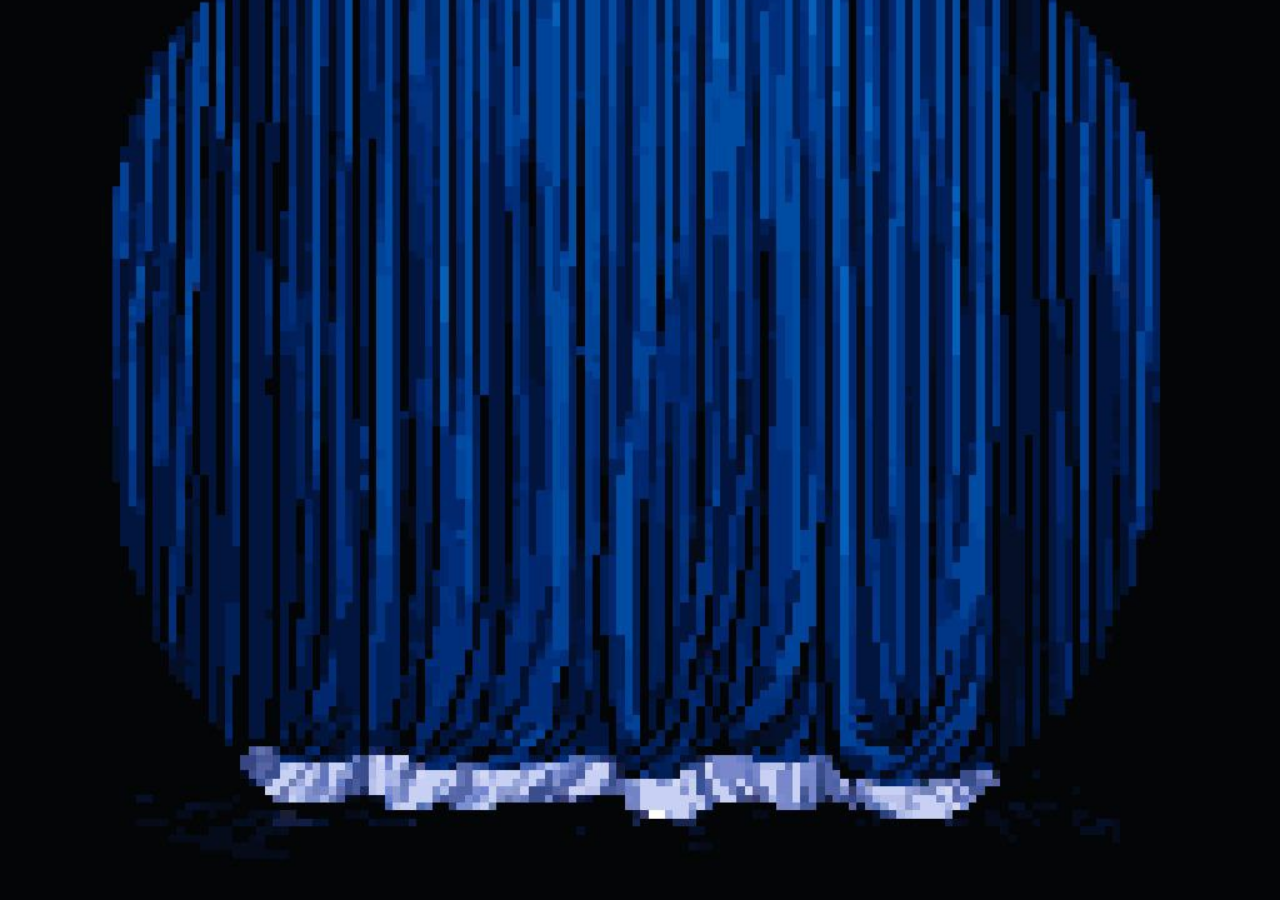
==== templates/game.html @ eb272fc0 "Страница "Правила"" ====
<!doctype html>
<html lang="ru">
<head>
    <meta charset="UTF-8">
    <link rel="stylesheet" href="/static/css/style.css" />
    <title>Meowdex</title>
</head>
<body>
    <div class="background"></div>

</body>
</html>
---- static/css/style.css ----
* {
    margin: 0;
    padding: 0;
    box-sizing: border-box;
}

.background {
    position: absolute;
    top: 0;
    left: 0;
    width: 100%;
    height: 100%;

    background-image: url("/static/data/images/background/blue_shtori.jpg");
    background-size: cover;
    background-position: center;
    background-repeat: no-repeat;
}

.content {
    position: relative;
    z-index: 1;
    display: flex;
    flex-direction: column;
    align-items: center;
    justify-content: center;
    width: 100%;
    min-height: 100vh;
    padding: 20px;
}

.logo {
    position: absolute;
    top: 0px;
    text-align: center;
    z-index: 1;
}

.logo img{
    max-width: 400px;
    height: auto;
    display: block;
}

.btn-container {
    position: absolute;
    top: 64%;
    left: 50%;
    transform: translate(-50%, -50%);
    display: flex;
    flex-direction: column;
    gap: 25px;
    align-items: center;
    z-index: 1;
    width: auto;
    max-width: none;
}

.btn {
    display: block;
    cursor: pointer;
    transition: transform 0.3s ease, opacity 0.3s ease;
    border: none;
    background: none;
    padding: 0;
    width: 300px;
}

.btn img {
    width: 100%;
    height: auto;
    display: block;
    border-radius: 10px;
    transition: all 0.3s ease;
}


 .btn:hover {
    transform: scale(1.05);
}

.btn:active {
    transform: scale(0.95);
}




/* rules.html */
.rules-container {
    position: relative;
    width: 100%;
    height: 100vh;
    display: flex;
    justify-content: center;
    align-items: center;
    margin: 0;
    padding: 0;
}

.rules-image {
    display: block;
    max-width: 80%;
    max-height: 80%;
    width: auto;
    height: auto;
    object-fit: contain;
    box-shadow: 0 0 20px rgba(0,0,0,0.3);
    border-radius: 10px;
}


.text-overlay {
    position: absolute;
    top: 50%;
    left: 50%;
    transform: translate(-50%, -50%);
    color: white;
    text-align: center;
    font-size: 24px;
    font-weight: bold;
    text-shadow: 2px 2px 4px rgba(0,0,0,0.5);
    z-index: 10;
    width: 70%;
}


.back-button {
    position: fixed;
    bottom: 30px;
    left: 50%;
    transform: translateX(-50%);
    z-index: 20;
}

.back-button .btn {
    cursor: pointer;
    border: none;
    background: rgba(0,0,0,0.7);
    color: white;
    padding: 10px 20px;
    border-radius: 5px;
    font-size: 18px;
    transition: background 0.3s;
}

.back-button .btn:hover {
    background: rgba(0,0,}
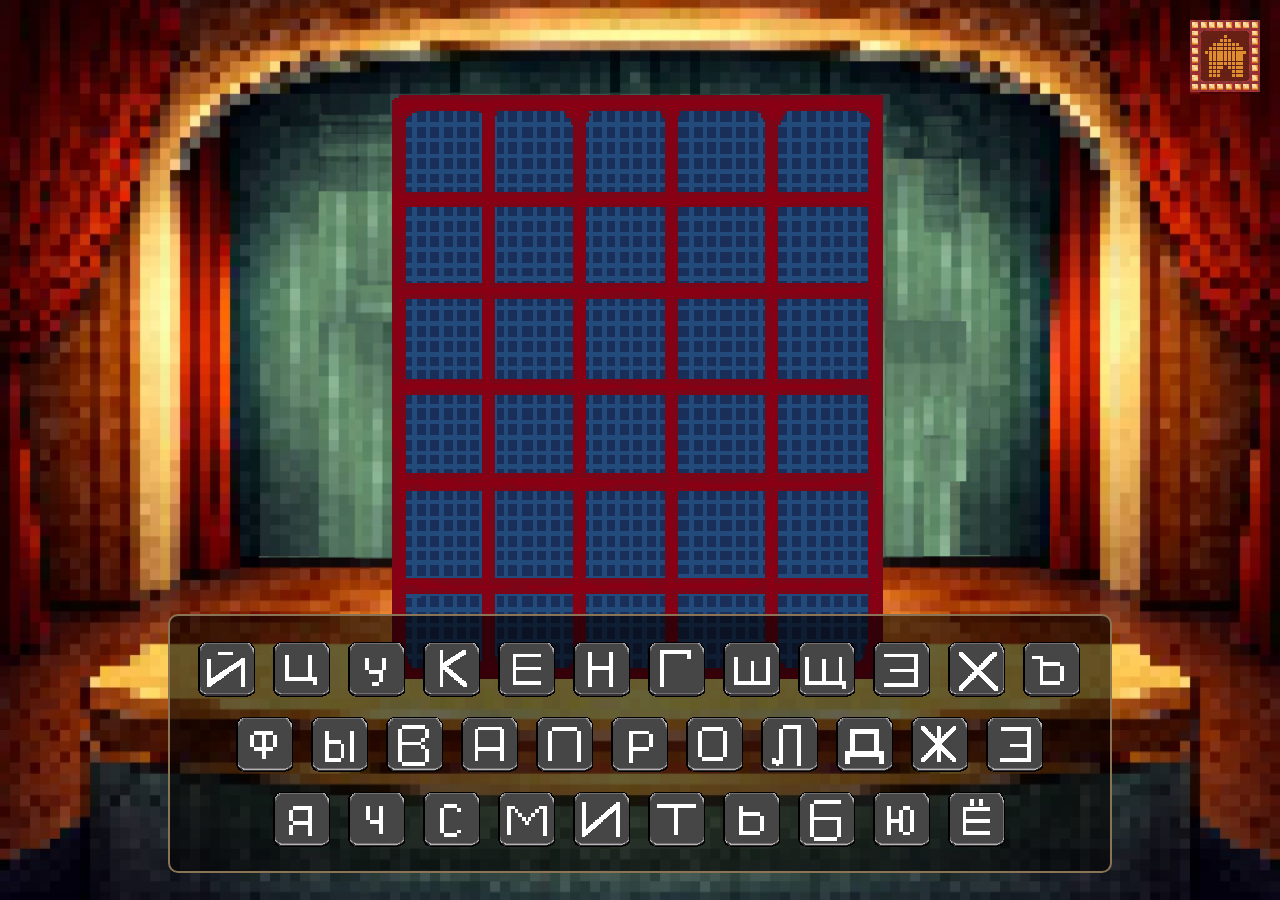
==== commit 247f3bc7: "готовые окна игры на базе дизайна" ====
--- a/templates/game.html
+++ b/templates/game.html
@@ -2,11 +2,70 @@
 <html lang="ru">
 <head>
     <meta charset="UTF-8">
-    <link rel="stylesheet" href="/static/css/style.css" />
-    <title>Meowdex</title>
+    <link rel="stylesheet" href="/static/css/style_game.css" />
+    <title>Meowdex - Игра</title>
 </head>
 <body>
     <div class="background"></div>
 
+    <div class="game-container">
+        <div class="game_grid">
+            <img src="/static/data/images/background/grid.png" alt="Игровое поле">
+        </div>
+
+        <div class="keyboard-container">
+            <div class="keyboard-row">
+                <button class="key-btn"><img src="/static/data/images/button/keyboard_btn/Ч_Й.png" alt="Й"></button>
+                <button class="key-btn"><img src="/static/data/images/button/keyboard_btn/Ч_Ц.png" alt="Ц"></button>
+                <button class="key-btn"><img src="/static/data/images/button/keyboard_btn/Ч_У.png" alt="У"></button>
+                <button class="key-btn"><img src="/static/data/images/button/keyboard_btn/Ч_К.png" alt="К"></button>
+                <button class="key-btn"><img src="/static/data/images/button/keyboard_btn/Ч_Е.png" alt="Е"></button>
+                <button class="key-btn"><img src="/static/data/images/button/keyboard_btn/Ч_Н.png" alt="Н"></button>
+                <button class="key-btn"><img src="/static/data/images/button/keyboard_btn/Ч_Г.png" alt="Г"></button>
+                <button class="key-btn"><img src="/static/data/images/button/keyboard_btn/Ч_Ш.png" alt="Ш"></button>
+                <button class="key-btn"><img src="/static/data/images/button/keyboard_btn/Ч_Щ.png" alt="Щ"></button>
+                <button class="key-btn"><img src="/static/data/images/button/keyboard_btn/Ч_З.png" alt="З"></button>
+                <button class="key-btn"><img src="/static/data/images/button/keyboard_btn/Ч_Х.png" alt="Х"></button>
+                <button class="key-btn"><img src="/static/data/images/button/keyboard_btn/Ч_Ъ.png" alt="Ъ"></button>
+            </div>
+            <div class="keyboard-row">
+                <button class="key-btn"><img src="/static/data/images/button/keyboard_btn/Ч_Ф.png" alt="Ф"></button>
+                <button class="key-btn"><img src="/static/data/images/button/keyboard_btn/Ч_Ы.png" alt="Ы"></button>
+                <button class="key-btn"><img src="/static/data/images/button/keyboard_btn/Ч_В.png" alt="В"></button>
+                <button class="key-btn"><img src="/static/data/images/button/keyboard_btn/Ч_А.png" alt="А"></button>
+                <button class="key-btn"><img src="/static/data/images/button/keyboard_btn/Ч_П.png" alt="П"></button>
+                <button class="key-btn"><img src="/static/data/images/button/keyboard_btn/Ч_Р.png" alt="Р"></button>
+                <button class="key-btn"><img src="/static/data/images/button/keyboard_btn/Ч_О.png" alt="О"></button>
+                <button class="key-btn"><img src="/static/data/images/button/keyboard_btn/Ч_Л.png" alt="Л"></button>
+                <button class="key-btn"><img src="/static/data/images/button/keyboard_btn/Ч_Д.png" alt="Д"></button>
+                <button class="key-btn"><img src="/static/data/images/button/keyboard_btn/Ч_Ж.png" alt="Ж"></button>
+                <button class="key-btn"><img src="/static/data/images/button/keyboard_btn/Ч_Э.png" alt="Э"></button>
+            </div>
+            <div class="keyboard-row">
+                <button class="key-btn"><img src="/static/data/images/button/keyboard_btn/Ч_Я.png" alt="Я"></button>
+                <button class="key-btn"><img src="/static/data/images/button/keyboard_btn/Ч_Ч.png" alt="Ч"></button>
+                <button class="key-btn"><img src="/static/data/images/button/keyboard_btn/Ч_С.png" alt="С"></button>
+                <button class="key-btn"><img src="/static/data/images/button/keyboard_btn/Ч_М.png" alt="М"></button>
+                <button class="key-btn"><img src="/static/data/images/button/keyboard_btn/Ч_И.png" alt="И"></button>
+                <button class="key-btn"><img src="/static/data/images/button/keyboard_btn/Ч_Т.png" alt="Т"></button>
+                <button class="key-btn"><img src="/static/data/images/button/keyboard_btn/Ч_Ь.png" alt="Ь"></button>
+                <button class="key-btn"><img src="/static/data/images/button/keyboard_btn/Ч_Б.png" alt="Б"></button>
+                <button class="key-btn"><img src="/static/data/images/button/keyboard_btn/Ч_Ю.png" alt="Ю"></button>
+                <button class="key-btn"><img src="/static/data/images/button/keyboard_btn/Ч_Ё.png" alt="Ё"></button>
+            </div>
+        </div>
+
+        <div class="back-btn-game">
+            <a href="/" class="btn-link">
+                <button class="btn-game">
+                    <img src="/static/data/images/button/home_btn.png" alt="Назад">
+                </button>
+            </a>
+        </div>
+    </div>
+<audio id="clickSound" preload="auto">
+        <source src="/static/sounds/click.mp3" type="audio/mpeg">
+</audio>
+    <script src="/static/js/game.js"></script>
 </body>
 </html>
--- a/static/css/style_game.css
+++ b/static/css/style_game.css
@@ -0,0 +1,218 @@
+/* game.html - стили для игры */
+* {
+    margin: 0;
+    padding: 0;
+    box-sizing: border-box;
+}
+
+.background {
+    position: absolute;
+    top: 0;
+    left: 0;
+    width: 100%;
+    height: 100%;
+    background-image: url("/static/data/images/background/background.png");
+    background-size: cover;
+    background-position: center;
+    background-repeat: no-repeat;
+}
+
+.game-container {
+    position: relative;
+    width: 100%;
+    height: 100vh;
+    display: flex;
+    flex-direction: column;
+    justify-content: center;
+    align-items: center;
+    z-index: 1;
+}
+
+.game_grid {
+    position: relative;
+    display: flex;
+    justify-content: center;
+    align-items: center;
+    z-index: 0;
+    margin-top: -10%;
+}
+
+.game_grid img {
+    width: 500px;
+    max-width: 90vw;
+    height: auto;
+    object-fit: contain;
+    image-rendering: pixelated;
+}
+
+.tiles-overlay {
+    position: absolute;
+    top: 50%;
+    left: 50%;
+    transform: translate(-50%, -50%);
+    display: grid;
+    grid-template-rows: repeat(6, 1fr);
+    gap: 8px;
+    width: 70%;
+    height: 65%;
+}
+
+.game-tile {
+    display: flex;
+    align-items: center;
+    justify-content: center;
+    font-size: 28px;
+    font-weight: bold;
+    font-family: 'Courier New', monospace;
+    color: #FFD700;
+    text-transform: uppercase;
+    text-shadow: 2px 2px 4px rgba(0,0,0,0.5);
+    background: transparent;
+    width: 100%;
+    height: 100%;
+}
+
+/* Подсветка букв */
+.game-tile.correct {
+    color: #4CAF50 !important;
+    text-shadow: 0 0 8px #4CAF50;
+}
+
+.game-tile.present {
+    color: #FFA500 !important;
+    text-shadow: 0 0 8px #FFA500;
+}
+
+.game-tile.absent {
+    color: #666666 !important;
+    text-shadow: none;
+}
+
+/* Клавиатура */
+.keyboard-container {
+    position: absolute;
+    bottom: 3%;
+    left: 50%;
+    transform: translateX(-50%);
+    display: flex;
+    flex-direction: column;
+    gap: 10px;
+    z-index: 2;
+    background: rgba(0, 0, 0, 0.6);
+    padding: 20px 25px;
+    border: 2px solid #8B7355;
+    border-radius: 10px;
+}
+
+.keyboard-row {
+    display: flex;
+    justify-content: center;
+    gap: 10px;
+}
+
+.key-btn {
+    background: none;
+    border: none;
+    cursor: pointer;
+    padding: 0;
+    transition: transform 0.1s ease;
+}
+
+.key-btn img {
+    width: 65px;
+    height: 65px;
+    display: block;
+    image-rendering: pixelated;
+}
+
+.key-btn:hover {
+    transform: scale(1.05);
+}
+
+.key-btn:active {
+    transform: scale(0.95);
+}
+
+/* Кнопка назад в правом верхнем углу */
+.back-btn-game {
+    position: fixed;
+    top: 20px;
+    right: 20px;
+    z-index: 100;
+}
+
+.btn-game {
+    cursor: pointer;
+    border: none;
+    background: none;
+    padding: 0;
+    width: 70px;
+}
+
+.btn-game img {
+    width: 100%;
+    height: auto;
+    display: block;
+    image-rendering: pixelated;
+}
+
+.btn-game:hover {
+    transform: scale(1.05);
+}
+
+.btn-game:active {
+    transform: scale(0.95);
+}
+
+/* Адаптив */
+@media (max-width: 768px) {
+    .game_grid img {
+        width: 400px;
+    }
+
+    .key-btn img {
+        width: 45px;
+        height: 45px;
+    }
+
+    .game-tile {
+        font-size: 22px;
+    }
+
+    .keyboard-container {
+        padding: 12px 15px;
+        gap: 8px;
+    }
+
+    .keyboard-row {
+        gap: 8px;
+    }
+
+    .btn-game {
+        width: 50px;
+    }
+}
+
+@media (max-width: 480px) {
+    .game_grid img {
+        width: 300px;
+    }
+
+    .key-btn img {
+        width: 35px;
+        height: 35px;
+    }
+
+    .game-tile {
+        font-size: 16px;
+    }
+
+    .keyboard-container {
+        padding: 10px 12px;
+        gap: 6px;
+    }
+
+    .keyboard-row {
+        gap: 6px;
+    }
+}
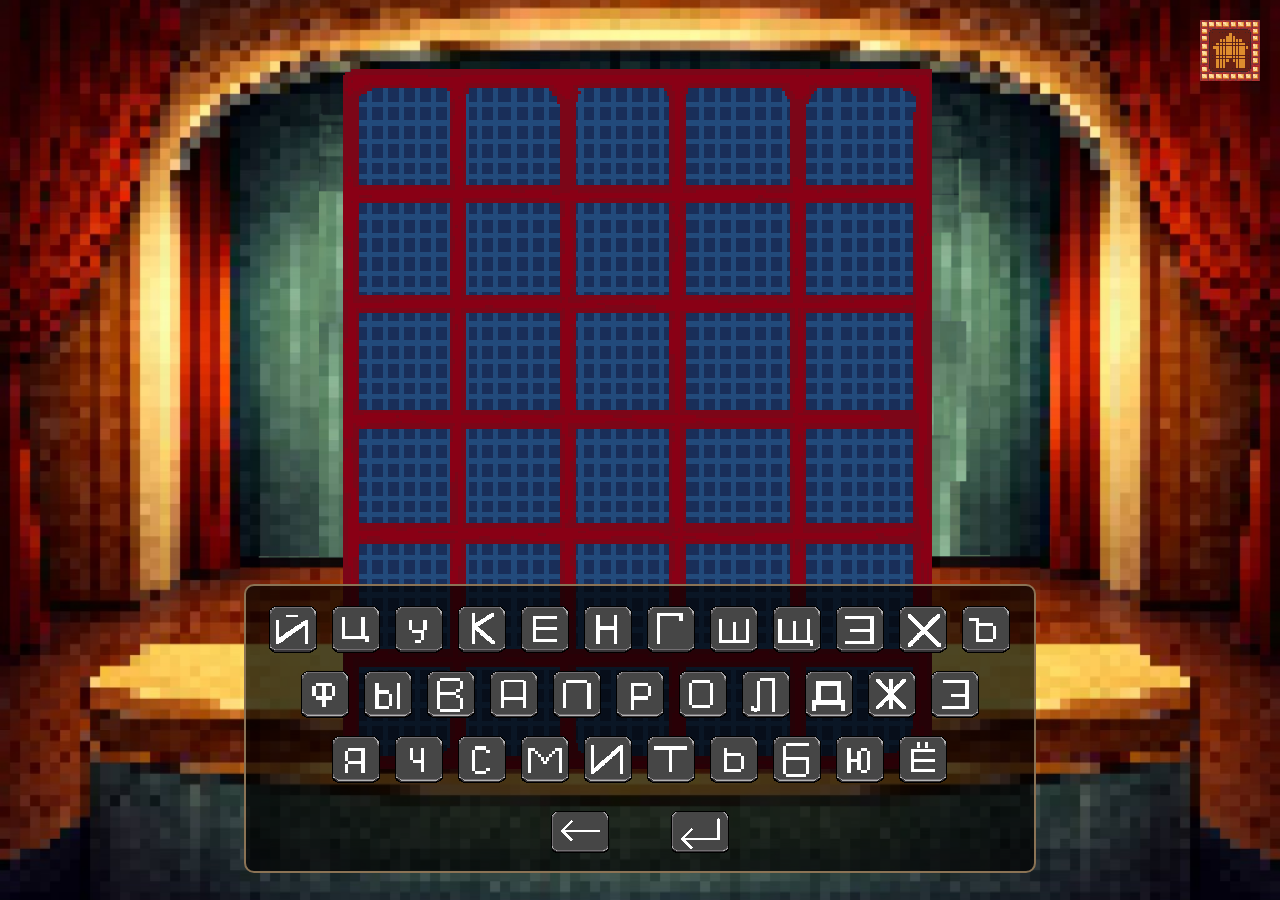
==== commit bfc2c72c: "конечные поправки" ====
--- a/templates/game.html
+++ b/templates/game.html
@@ -15,43 +15,52 @@
 
         <div class="keyboard-container">
             <div class="keyboard-row">
-                <button class="key-btn"><img src="/static/data/images/button/keyboard_btn/Ч_Й.png" alt="Й"></button>
-                <button class="key-btn"><img src="/static/data/images/button/keyboard_btn/Ч_Ц.png" alt="Ц"></button>
-                <button class="key-btn"><img src="/static/data/images/button/keyboard_btn/Ч_У.png" alt="У"></button>
-                <button class="key-btn"><img src="/static/data/images/button/keyboard_btn/Ч_К.png" alt="К"></button>
-                <button class="key-btn"><img src="/static/data/images/button/keyboard_btn/Ч_Е.png" alt="Е"></button>
-                <button class="key-btn"><img src="/static/data/images/button/keyboard_btn/Ч_Н.png" alt="Н"></button>
-                <button class="key-btn"><img src="/static/data/images/button/keyboard_btn/Ч_Г.png" alt="Г"></button>
-                <button class="key-btn"><img src="/static/data/images/button/keyboard_btn/Ч_Ш.png" alt="Ш"></button>
-                <button class="key-btn"><img src="/static/data/images/button/keyboard_btn/Ч_Щ.png" alt="Щ"></button>
-                <button class="key-btn"><img src="/static/data/images/button/keyboard_btn/Ч_З.png" alt="З"></button>
-                <button class="key-btn"><img src="/static/data/images/button/keyboard_btn/Ч_Х.png" alt="Х"></button>
-                <button class="key-btn"><img src="/static/data/images/button/keyboard_btn/Ч_Ъ.png" alt="Ъ"></button>
+                <button class="key-btn" data-letter="Й"><img src="/static/data/images/button/keyboard_btn/Ч_Й.png" alt="Й"></button>
+                <button class="key-btn" data-letter="Ц"><img src="/static/data/images/button/keyboard_btn/Ч_Ц.png" alt="Ц"></button>
+                <button class="key-btn" data-letter="У"><img src="/static/data/images/button/keyboard_btn/Ч_У.png" alt="У"></button>
+                <button class="key-btn" data-letter="К"><img src="/static/data/images/button/keyboard_btn/Ч_К.png" alt="К"></button>
+                <button class="key-btn" data-letter="Е"><img src="/static/data/images/button/keyboard_btn/Ч_Е.png" alt="Е"></button>
+                <button class="key-btn" data-letter="Н"><img src="/static/data/images/button/keyboard_btn/Ч_Н.png" alt="Н"></button>
+                <button class="key-btn" data-letter="Г"><img src="/static/data/images/button/keyboard_btn/Ч_Г.png" alt="Г"></button>
+                <button class="key-btn" data-letter="Ш"><img src="/static/data/images/button/keyboard_btn/Ч_Ш.png" alt="Ш"></button>
+                <button class="key-btn" data-letter="Щ"><img src="/static/data/images/button/keyboard_btn/Ч_Щ.png" alt="Щ"></button>
+                <button class="key-btn" data-letter="З"><img src="/static/data/images/button/keyboard_btn/Ч_З.png" alt="З"></button>
+                <button class="key-btn" data-letter="Х"><img src="/static/data/images/button/keyboard_btn/Ч_Х.png" alt="Х"></button>
+                <button class="key-btn" data-letter="Ъ"><img src="/static/data/images/button/keyboard_btn/Ч_Ъ.png" alt="Ъ"></button>
             </div>
             <div class="keyboard-row">
-                <button class="key-btn"><img src="/static/data/images/button/keyboard_btn/Ч_Ф.png" alt="Ф"></button>
-                <button class="key-btn"><img src="/static/data/images/button/keyboard_btn/Ч_Ы.png" alt="Ы"></button>
-                <button class="key-btn"><img src="/static/data/images/button/keyboard_btn/Ч_В.png" alt="В"></button>
-                <button class="key-btn"><img src="/static/data/images/button/keyboard_btn/Ч_А.png" alt="А"></button>
-                <button class="key-btn"><img src="/static/data/images/button/keyboard_btn/Ч_П.png" alt="П"></button>
-                <button class="key-btn"><img src="/static/data/images/button/keyboard_btn/Ч_Р.png" alt="Р"></button>
-                <button class="key-btn"><img src="/static/data/images/button/keyboard_btn/Ч_О.png" alt="О"></button>
-                <button class="key-btn"><img src="/static/data/images/button/keyboard_btn/Ч_Л.png" alt="Л"></button>
-                <button class="key-btn"><img src="/static/data/images/button/keyboard_btn/Ч_Д.png" alt="Д"></button>
-                <button class="key-btn"><img src="/static/data/images/button/keyboard_btn/Ч_Ж.png" alt="Ж"></button>
-                <button class="key-btn"><img src="/static/data/images/button/keyboard_btn/Ч_Э.png" alt="Э"></button>
+                <button class="key-btn" data-letter="Ф"><img src="/static/data/images/button/keyboard_btn/Ч_Ф.png" alt="Ф"></button>
+                <button class="key-btn" data-letter="Ы"><img src="/static/data/images/button/keyboard_btn/Ч_Ы.png" alt="Ы"></button>
+                <button class="key-btn" data-letter="В"><img src="/static/data/images/button/keyboard_btn/Ч_В.png" alt="В"></button>
+                <button class="key-btn" data-letter="А"><img src="/static/data/images/button/keyboard_btn/Ч_А.png" alt="А"></button>
+                <button class="key-btn" data-letter="П"><img src="/static/data/images/button/keyboard_btn/Ч_П.png" alt="П"></button>
+                <button class="key-btn" data-letter="Р"><img src="/static/data/images/button/keyboard_btn/Ч_Р.png" alt="Р"></button>
+                <button class="key-btn" data-letter="О"><img src="/static/data/images/button/keyboard_btn/Ч_О.png" alt="О"></button>
+                <button class="key-btn" data-letter="Л"><img src="/static/data/images/button/keyboard_btn/Ч_Л.png" alt="Л"></button>
+                <button class="key-btn" data-letter="Д"><img src="/static/data/images/button/keyboard_btn/Ч_Д.png" alt="Д"></button>
+                <button class="key-btn" data-letter="Ж"><img src="/static/data/images/button/keyboard_btn/Ч_Ж.png" alt="Ж"></button>
+                <button class="key-btn" data-letter="Э"><img src="/static/data/images/button/keyboard_btn/Ч_Э.png" alt="Э"></button>
             </div>
             <div class="keyboard-row">
-                <button class="key-btn"><img src="/static/data/images/button/keyboard_btn/Ч_Я.png" alt="Я"></button>
-                <button class="key-btn"><img src="/static/data/images/button/keyboard_btn/Ч_Ч.png" alt="Ч"></button>
-                <button class="key-btn"><img src="/static/data/images/button/keyboard_btn/Ч_С.png" alt="С"></button>
-                <button class="key-btn"><img src="/static/data/images/button/keyboard_btn/Ч_М.png" alt="М"></button>
-                <button class="key-btn"><img src="/static/data/images/button/keyboard_btn/Ч_И.png" alt="И"></button>
-                <button class="key-btn"><img src="/static/data/images/button/keyboard_btn/Ч_Т.png" alt="Т"></button>
-                <button class="key-btn"><img src="/static/data/images/button/keyboard_btn/Ч_Ь.png" alt="Ь"></button>
-                <button class="key-btn"><img src="/static/data/images/button/keyboard_btn/Ч_Б.png" alt="Б"></button>
-                <button class="key-btn"><img src="/static/data/images/button/keyboard_btn/Ч_Ю.png" alt="Ю"></button>
-                <button class="key-btn"><img src="/static/data/images/button/keyboard_btn/Ч_Ё.png" alt="Ё"></button>
+                <button class="key-btn" data-letter="Я"><img src="/static/data/images/button/keyboard_btn/Ч_Я.png" alt="Я"></button>
+                <button class="key-btn" data-letter="Ч"><img src="/static/data/images/button/keyboard_btn/Ч_Ч.png" alt="Ч"></button>
+                <button class="key-btn" data-letter="С"><img src="/static/data/images/button/keyboard_btn/Ч_С.png" alt="С"></button>
+                <button class="key-btn" data-letter="М"><img src="/static/data/images/button/keyboard_btn/Ч_М.png" alt="М"></button>
+                <button class="key-btn" data-letter="И"><img src="/static/data/images/button/keyboard_btn/Ч_И.png" alt="И"></button>
+                <button class="key-btn" data-letter="Т"><img src="/static/data/images/button/keyboard_btn/Ч_Т.png" alt="Т"></button>
+                <button class="key-btn" data-letter="Ь"><img src="/static/data/images/button/keyboard_btn/Ч_Ь.png" alt="Ь"></button>
+                <button class="key-btn" data-letter="Б"><img src="/static/data/images/button/keyboard_btn/Ч_Б.png" alt="Б"></button>
+                <button class="key-btn" data-letter="Ю"><img src="/static/data/images/button/keyboard_btn/Ч_Ю.png" alt="Ю"></button>
+                <button class="key-btn" data-letter="Ё"><img src="/static/data/images/button/keyboard_btn/Ч_Ё.png" alt="Ё"></button>
+            </div>
+            <!-- Добавленные кнопки Backspace и Enter -->
+            <div class="keyboard-row action-keys">
+                <button class="key-btn action-btn" id="backspaceBtn">
+                    <img src="/static/data/images/button/keyboard_btn/backspace.png" alt="Backspace" onerror="this.style.display='none'; this.parentElement.textContent='⌫'; this.parentElement.style.fontSize='24px'; this.parentElement.style.fontFamily='monospace'">
+                </button>
+                <button class="key-btn action-btn" id="enterBtn">
+                    <img src="/static/data/images/button/keyboard_btn/enter.png" alt="Enter" onerror="this.style.display='none'; this.parentElement.textContent='ENTER'; this.parentElement.style.fontSize='18px'; this.parentElement.style.fontFamily='monospace'">
+                </button>
             </div>
         </div>
 
@@ -63,9 +72,13 @@
             </a>
         </div>
     </div>
-<audio id="clickSound" preload="auto">
+
+    <audio id="clickSound" preload="auto">
         <source src="/static/sounds/click.mp3" type="audio/mpeg">
-</audio>
+    </audio>
+
     <script src="/static/js/game.js"></script>
+
+<div id="characterDialog" class="character-dialog" style="display: none;"></div>
 </body>
 </html>
--- a/static/css/style_game.css
+++ b/static/css/style_game.css
@@ -5,8 +5,9 @@
     box-sizing: border-box;
 }
 
+/* Фоновое изображение */
 .background {
-    position: absolute;
+    position: fixed;
     top: 0;
     left: 0;
     width: 100%;
@@ -15,6 +16,7 @@
     background-size: cover;
     background-position: center;
     background-repeat: no-repeat;
+    z-index: 0;
 }
 
 .game-container {
@@ -28,63 +30,77 @@
     z-index: 1;
 }
 
+/* Увеличенная сетка-картинка */
 .game_grid {
     position: relative;
     display: flex;
     justify-content: center;
     align-items: center;
     z-index: 0;
-    margin-top: -10%;
+    margin-top: -5%;
 }
 
 .game_grid img {
-    width: 500px;
+    width: 600px;
     max-width: 90vw;
     height: auto;
     object-fit: contain;
     image-rendering: pixelated;
 }
 
+/* Наложение клеток поверх картинки - без рамок */
 .tiles-overlay {
     position: absolute;
-    top: 50%;
+    top: 48%;
     left: 50%;
     transform: translate(-50%, -50%);
-    display: grid;
-    grid-template-rows: repeat(6, 1fr);
-    gap: 8px;
-    width: 70%;
-    height: 65%;
-}
-
+    display: flex;
+    flex-direction: column;
+    gap: 46px;
+    width: auto;
+    height: auto;
+}
+
+/* Каждая строка - горизонтальный ряд букв */
+.game-row {
+    display: flex;
+    flex-direction: row;
+    justify-content: center;
+    gap: 47px;
+    position: relative;
+    top: 26px;
+}
+
+/* Каждая клетка - только буква, без рамки и фона */
 .game-tile {
+    width: 70px;
+    height: 70px;
     display: flex;
     align-items: center;
     justify-content: center;
-    font-size: 28px;
+    font-size: 48px;
     font-weight: bold;
     font-family: 'Courier New', monospace;
     color: #FFD700;
     text-transform: uppercase;
-    text-shadow: 2px 2px 4px rgba(0,0,0,0.5);
+    text-shadow: 3px 3px 6px rgba(0,0,0,0.6);
     background: transparent;
-    width: 100%;
-    height: 100%;
-}
-
-/* Подсветка букв */
+    border: none;
+}
+
+/* Подсветка букв - только цвет текста и свечение */
 .game-tile.correct {
-    color: #4CAF50 !important;
-    text-shadow: 0 0 8px #4CAF50;
+    color: #4CAF50;
+    text-shadow: 0 0 15px #4CAF50;
 }
 
 .game-tile.present {
-    color: #FFA500 !important;
-    text-shadow: 0 0 8px #FFA500;
+    color: #FFA500;
+    text-shadow: 0 0 15px #FFA500;
 }
 
 .game-tile.absent {
-    color: #666666 !important;
+    color: #666666;
     text-shadow: none;
 }
 
@@ -98,8 +114,8 @@
     flex-direction: column;
     gap: 10px;
     z-index: 2;
-    background: rgba(0, 0, 0, 0.6);
-    padding: 20px 25px;
+    background: rgba(0, 0, 0, 0.7);
+    padding: 15px 20px;
     border: 2px solid #8B7355;
     border-radius: 10px;
 }
@@ -107,7 +123,7 @@
 .keyboard-row {
     display: flex;
     justify-content: center;
-    gap: 10px;
+    gap: 8px;
 }
 
 .key-btn {
@@ -119,18 +135,46 @@
 }
 
 .key-btn img {
-    width: 65px;
-    height: 65px;
+    width: 55px;
+    height: 55px;
     display: block;
     image-rendering: pixelated;
 }
 
+.key-btn.correct img {
+    filter: drop-shadow(0 0 5px #4CAF50);
+}
+
+.key-btn.present img {
+    filter: drop-shadow(0 0 5px #FFA500);
+}
+
+.key-btn.absent img {
+    filter: brightness(0.5);
+}
+
 .key-btn:hover {
     transform: scale(1.05);
 }
 
 .key-btn:active {
     transform: scale(0.95);
+}
+
+/* Кнопки действий */
+.action-keys {
+    margin-top: 10px;
+    gap: 20px;
+}
+
+.action-btn {
+    min-width: 100px;
+}
+
+.action-btn img {
+    width: 100px;
+    height: 50px;
+    object-fit: contain;
 }
 
 /* Кнопка назад в правом верхнем углу */
@@ -146,7 +190,7 @@
     border: none;
     background: none;
     padding: 0;
-    width: 70px;
+    width: 60px;
 }
 
 .btn-game img {
@@ -164,55 +208,397 @@
     transform: scale(0.95);
 }
 
+/* Диалоги персонажей - с ОГРОМНЫМ котом */
+.character-dialog {
+    position: fixed;
+    bottom: 10%;
+    left: 30px;
+    z-index: 2002;
+    display: none;
+}
+
+/* Контейнер для кота и облачка */
+.dialog-wrapper {
+    display: flex;
+    flex-direction: column;
+    align-items: center;
+    gap: 5px;
+}
+
+/* Изображение кота - УВЕЛИЧЕНО В 3 РАЗА (было 320px, стало 960px) */
+.dialog-cat {
+    width: 500px;
+    height: 500px;
+    object-fit: contain;
+    image-rendering: pixelated;
+    margin-bottom: -40px;
+    z-index: 2;
+    position: relative;
+}
+
+/* Облачко с репликой */
+.dialog-bubble {
+    position: relative;
+    background-image: url("/static/data/images/icons/speech_bubble.png");
+    background-size: 100% 100%;
+    background-repeat: no-repeat;
+    background-position: center;
+    min-width: 550px;
+    max-width: 700px;
+    padding: 45px 50px;
+    display: flex;
+    flex-direction: column;
+    gap: 15px;
+    z-index: 1;
+}
+
+/* Имя персонажа */
+.dialog-name {
+    font-family: 'Courier New', monospace;
+    font-size: 28px;
+    font-weight: bold;
+    color: #8B4513;
+    letter-spacing: 2px;
+    margin-bottom: 10px;
+}
+
+/* Текст реплики */
+.dialog-line {
+    font-family: 'Courier New', monospace;
+    font-size: 24px;
+    color: #2c2c2c;
+    line-height: 1.5;
+    word-wrap: break-word;
+}
+
+/* Фолбэк с эмодзи - тоже огромный */
+.dialog-cat-fallback {
+    width: 500px;
+    height: 500px;
+    display: flex;
+    align-items: center;
+    justify-content: center;
+    font-size: 300px;
+    background: rgba(0, 0, 0, 0.5);
+    border-radius: 50%;
+    margin-bottom: -40px;
+    z-index: 2;
+    position: relative;
+}
+
+/* Адаптив для планшетов */
+@media (max-width: 1024px) {
+    .dialog-cat {
+        width: 350px;
+        height: 350px;
+        margin-bottom: -30px;
+    }
+
+    .dialog-cat-fallback {
+        width: 350px;
+        height: 350px;
+        font-size: 200px;
+    }
+
+    .dialog-bubble {
+        min-width: 450px;
+        max-width: 550px;
+        padding: 35px 40px;
+    }
+
+    .dialog-name {
+        font-size: 24px;
+    }
+
+    .dialog-line {
+        font-size: 20px;
+    }
+}
+
+/* Адаптив для телефонов */
+@media (max-width: 768px) {
+    .character-dialog {
+        bottom: 8%;
+        left: 15px;
+        right: 15px;
+    }
+
+    .dialog-wrapper {
+        width: 100%;
+    }
+
+    .dialog-cat {
+        width: 250px;
+        height: 250px;
+        margin-bottom: -25px;
+    }
+
+    .dialog-cat-fallback {
+        width: 250px;
+        height: 250px;
+        font-size: 150px;
+    }
+
+    .dialog-bubble {
+        min-width: auto;
+        width: 100%;
+        max-width: none;
+        padding: 25px 30px;
+    }
+
+    .dialog-name {
+        font-size: 20px;
+    }
+
+    .dialog-line {
+        font-size: 16px;
+    }
+}
+
+@media (max-width: 480px) {
+    .dialog-cat {
+        width: 180px;
+        height: 180px;
+        margin-bottom: -20px;
+    }
+
+    .dialog-cat-fallback {
+        width: 180px;
+        height: 180px;
+        font-size: 100px;
+    }
+
+    .dialog-bubble {
+        padding: 20px 25px;
+    }
+
+    .dialog-name {
+        font-size: 16px;
+    }
+
+    .dialog-line {
+        font-size: 14px;
+    }
+}
+
+/* Результаты игры */
+.result-overlay {
+    position: fixed;
+    top: 0;
+    left: 0;
+    width: 100%;
+    height: 100%;
+    background: rgba(0, 0, 0, 0.9);
+    z-index: 2000;
+    display: flex;
+    flex-direction: column;
+    justify-content: center;
+    align-items: center;
+    opacity: 0;
+    transition: opacity 0.3s ease;
+}
+
+.result-overlay.show {
+    opacity: 1;
+}
+
+.result-image {
+    max-width: 500px;
+    width: 80%;
+    height: auto;
+    margin-bottom: 30px;
+    image-rendering: pixelated;
+}
+
+.result-text {
+    text-align: center;
+    font-family: 'Courier New', monospace;
+    font-size: 28px;
+    font-weight: bold;
+    color: #FFD700;
+    text-shadow: 3px 3px 0px #8B4513;
+    margin-bottom: 40px;
+    line-height: 1.5;
+}
+
+.secret-word-label {
+    font-size: 20px;
+    color: #FFA500;
+    margin-top: 15px;
+    display: inline-block;
+}
+
+.secret-word {
+    color: #FF6B6B;
+    font-size: 36px;
+    text-transform: uppercase;
+    background: rgba(0, 0, 0, 0.7);
+    padding: 8px 20px;
+    border-radius: 10px;
+    display: inline-block;
+    margin-top: 10px;
+    letter-spacing: 4px;
+    font-weight: bold;
+    border: 2px solid #FFD700;
+}
+
+.result-close-btn {
+    background: #2c2c2c;
+    color: #FFD700;
+    border: 2px solid #8B7355;
+    padding: 12px 30px;
+    font-size: 20px;
+    cursor: pointer;
+    font-family: 'Courier New', monospace;
+    font-weight: bold;
+    text-transform: uppercase;
+    letter-spacing: 2px;
+    transition: all 0.2s ease;
+}
+
+.result-close-btn:hover {
+    background: #3c3c3c;
+    border-color: #FFD700;
+    transform: scale(1.05);
+}
+
+.result-close-btn:active {
+    transform: scale(0.95);
+}
+
 /* Адаптив */
 @media (max-width: 768px) {
-    .game_grid img {
-        width: 400px;
-    }
-
-    .key-btn img {
-        width: 45px;
-        height: 45px;
-    }
-
-    .game-tile {
-        font-size: 22px;
-    }
-
-    .keyboard-container {
-        padding: 12px 15px;
-        gap: 8px;
-    }
-
-    .keyboard-row {
-        gap: 8px;
-    }
-
-    .btn-game {
+    .result-text {
+        font-size: 20px;
+    }
+
+    .secret-word-label {
+        font-size: 16px;
+    }
+
+    .secret-word {
+        font-size: 24px;
+        padding: 5px 15px;
+        letter-spacing: 2px;
+    }
+
+    .result-close-btn {
+        font-size: 16px;
+        padding: 10px 25px;
+    }
+
+    .result-image {
+        max-width: 350px;
+    }
+}
+
+@media (max-width: 480px) {
+    .result-text {
+        font-size: 16px;
+    }
+
+    .secret-word-label {
+        font-size: 14px;
+    }
+
+    .secret-word {
+        font-size: 18px;
+        padding: 4px 12px;
+        letter-spacing: 1px;
+    }
+
+    .result-close-btn {
+        font-size: 14px;
+        padding: 8px 20px;
+    }
+
+    .result-image {
+        max-width: 280px;
+    }
+}
+/* Кнопка "ГЛАВНАЯ" на экране результата */
+.result-home-btn {
+    background: none;
+    border: none;
+    cursor: pointer;
+    padding: 0;
+    width: 80px;
+    margin-top: 30px;
+    transition: transform 0.2s ease;
+}
+
+.result-home-btn img {
+    width: 100%;
+    height: auto;
+    display: block;
+    image-rendering: pixelated;
+}
+
+.result-home-btn:hover {
+    transform: scale(1.05);
+}
+
+.result-home-btn:active {
+    transform: scale(0.95);
+}
+
+/* Контейнер для загаданного слова */
+.secret-word-container {
+    text-align: center;
+    margin-bottom: 30px;
+}
+
+.secret-word-label {
+    font-family: 'Courier New', monospace;
+    font-size: 20px;
+    color: #FFA500;
+    text-shadow: 1px 1px 0px #8B4513;
+}
+
+.secret-word {
+    font-family: 'Courier New', monospace;
+    font-size: 36px;
+    color: #FF6B6B;
+    text-transform: uppercase;
+    background: rgba(0, 0, 0, 0.7);
+    padding: 8px 20px;
+    border-radius: 10px;
+    display: inline-block;
+    margin-top: 10px;
+    letter-spacing: 4px;
+    font-weight: bold;
+    border: 2px solid #FFD700;
+}
+
+/* Адаптив */
+@media (max-width: 768px) {
+    .secret-word {
+        font-size: 24px;
+        padding: 5px 15px;
+        letter-spacing: 2px;
+    }
+
+    .secret-word-label {
+        font-size: 16px;
+    }
+
+    .result-home-btn {
+        width: 60px;
+    }
+}
+
+@media (max-width: 480px) {
+    .secret-word {
+        font-size: 18px;
+        padding: 4px 12px;
+        letter-spacing: 1px;
+    }
+
+    .secret-word-label {
+        font-size: 14px;
+    }
+
+    .result-home-btn {
         width: 50px;
     }
-}
-
-@media (max-width: 480px) {
-    .game_grid img {
-        width: 300px;
-    }
-
-    .key-btn img {
-        width: 35px;
-        height: 35px;
-    }
-
-    .game-tile {
-        font-size: 16px;
-    }
-
-    .keyboard-container {
-        padding: 10px 12px;
-        gap: 6px;
-    }
-
-    .keyboard-row {
-        gap: 6px;
-    }
 }
